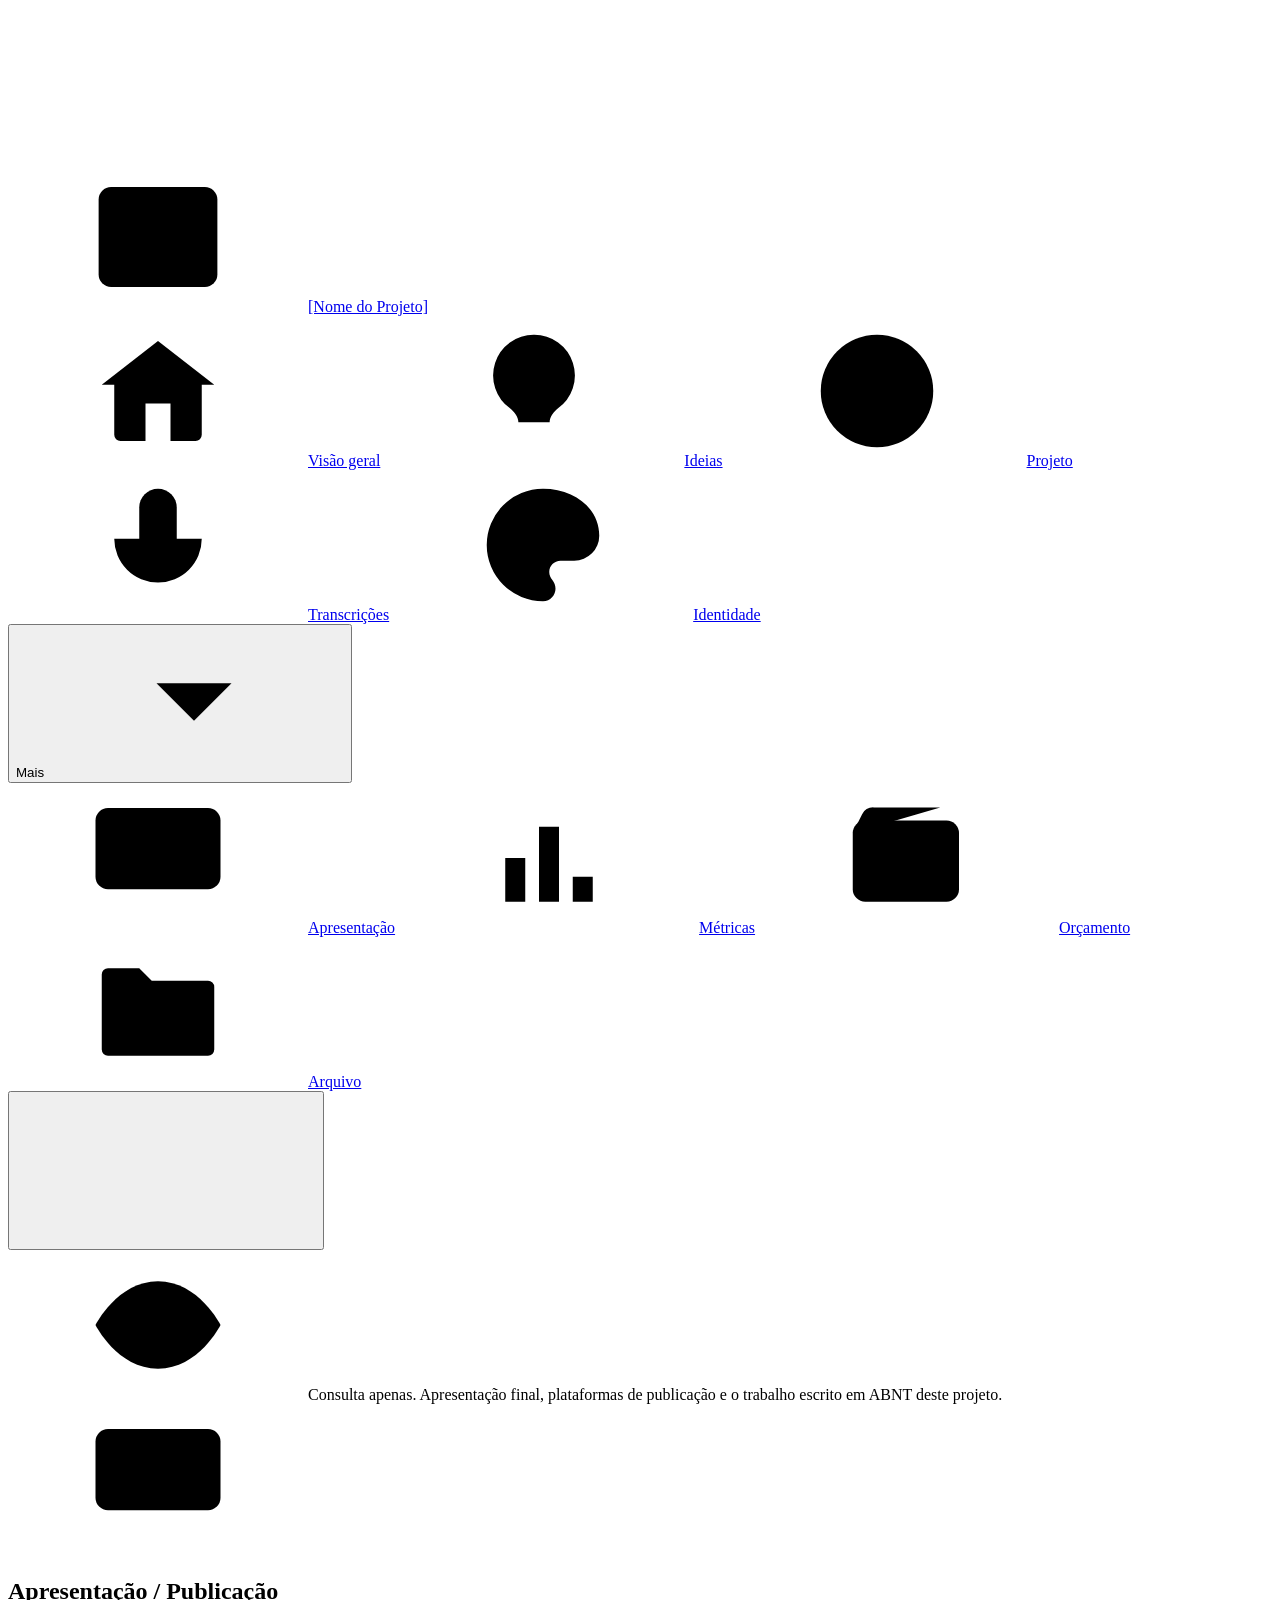
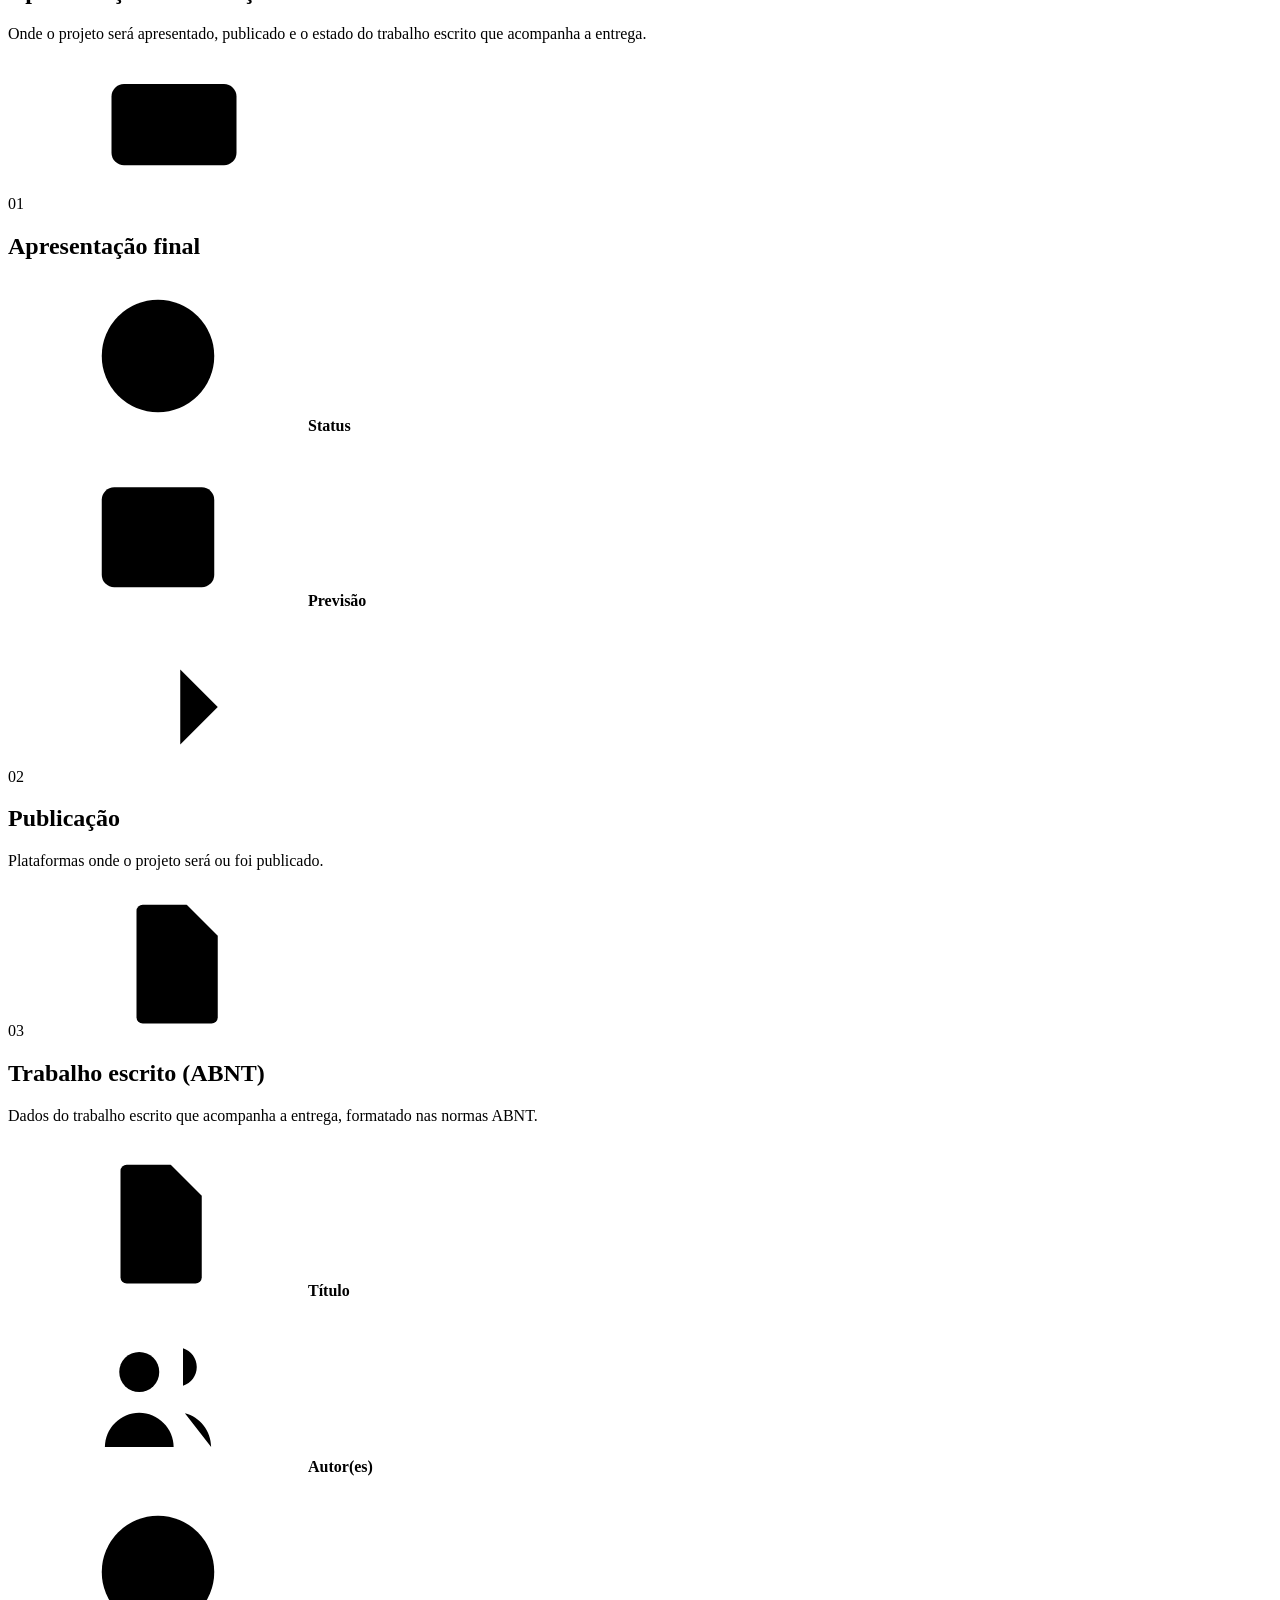
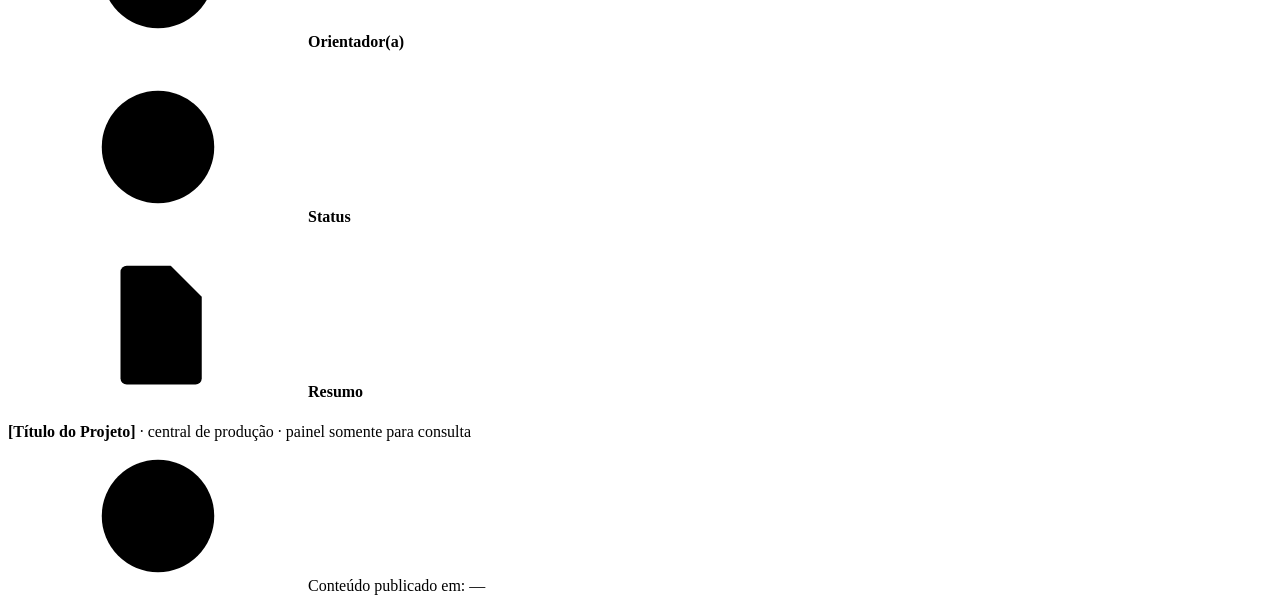
==== apresentacao.html @ b6584e84 "Add files via upload" ====
<!DOCTYPE html><html lang="pt-BR"><head><meta charset="utf-8">
<meta name="viewport" content="width=device-width,initial-scale=1">
<meta http-equiv="Content-Security-Policy" content="default-src 'self'; script-src 'self'; style-src 'self'; img-src 'self' data:; font-src 'self'; connect-src 'none'; object-src 'none'; base-uri 'none'; form-action 'none'">
<meta name="referrer" content="no-referrer">
<title>[Título do Projeto] · Apresentação / Publicação · central de produção</title>
<link rel="stylesheet" href="assets/style.css">
<link rel="icon" href="data:image/svg+xml,%3Csvg xmlns=%27http://www.w3.org/2000/svg%27 viewBox=%270 0 24 24%27%3E%3Crect width=%2724%27 height=%2724%27 rx=%276%27 fill=%27%230b0c10%27/%3E%3Ccircle cx=%2712%27 cy=%2712%27 r=%276%27 fill=%27%23e8b04b%27/%3E%3C/svg%3E">
</head>
<body data-page="apresentacao">

<svg class="icon-sprite" aria-hidden="true">
<symbol id="icon-home" viewBox="0 0 24 24"><path d="M3 11l9-7 9 7"/><path d="M5 10v9a1 1 0 0 0 1 1h4v-6h4v6h4a1 1 0 0 0 1-1v-9"/></symbol>
<symbol id="icon-target" viewBox="0 0 24 24"><circle cx="12" cy="12" r="9"/><circle cx="12" cy="12" r="5"/><circle cx="12" cy="12" r="1"/></symbol>
<symbol id="icon-calendar" viewBox="0 0 24 24"><rect x="3" y="5" width="18" height="16" rx="2"/><path d="M3 10h18M8 3v4M16 3v4"/></symbol>
<symbol id="icon-check" viewBox="0 0 24 24"><circle cx="12" cy="12" r="9"/><path d="M8 12l3 3 5-6"/></symbol>
<symbol id="icon-mic" viewBox="0 0 24 24"><rect x="9" y="3" width="6" height="11" rx="3"/><path d="M5 11a7 7 0 0 0 14 0M12 18v3M9 21h6"/></symbol>
<symbol id="icon-palette" viewBox="0 0 24 24"><path d="M12 3a9 9 0 1 0 0 18c1.2 0 2-1 2-2 0-.6-.2-1-.5-1.4-.3-.4-.5-.8-.5-1.3 0-1 .8-1.8 1.8-1.8H17a4 4 0 0 0 4-4c0-4.4-4-7.5-9-7.5Z"/><circle cx="7.5" cy="10.5" r="1"/><circle cx="10.5" cy="7" r="1"/><circle cx="15" cy="8" r="1"/></symbol>
<symbol id="icon-users" viewBox="0 0 24 24"><circle cx="9" cy="8" r="3.2"/><path d="M3.5 20c0-3 2.5-5.5 5.5-5.5s5.5 2.5 5.5 5.5"/><path d="M16 4.2c1.3.4 2.2 1.6 2.2 3s-.9 2.6-2.2 3M20.5 20c0-2.6-1.8-4.8-4.2-5.4"/></symbol>
<symbol id="icon-link" viewBox="0 0 24 24"><path d="M9 15l6-6"/><path d="M13 5l1-1a3.5 3.5 0 1 1 5 5l-1 1M11 19l-1 1a3.5 3.5 0 1 1-5-5l1-1"/></symbol>
<symbol id="icon-mail" viewBox="0 0 24 24"><rect x="3" y="5" width="18" height="14" rx="2"/><path d="M3 7l9 6 9-6"/></symbol>
<symbol id="icon-file" viewBox="0 0 24 24"><path d="M7 3h7l5 5v13a1 1 0 0 1-1 1H7a1 1 0 0 1-1-1V4a1 1 0 0 1 1-1Z"/><path d="M14 3v5h5"/></symbol>
<symbol id="icon-tag" viewBox="0 0 24 24"><path d="M12 3h6a2 2 0 0 1 2 2v6L11 20l-8-8L12 3Z"/><circle cx="16" cy="8" r="1.3"/></symbol>
<symbol id="icon-alert" viewBox="0 0 24 24"><path d="M12 3 2 20h20L12 3Z"/><path d="M12 10v4M12 17h.01"/></symbol>
<symbol id="icon-search" viewBox="0 0 24 24"><circle cx="10.5" cy="10.5" r="6.5"/><path d="M20 20l-4.8-4.8"/></symbol>
<symbol id="icon-folder" viewBox="0 0 24 24"><path d="M3 6a1 1 0 0 1 1-1h5l2 2h9a1 1 0 0 1 1 1v10a1 1 0 0 1-1 1H4a1 1 0 0 1-1-1V6Z"/></symbol>
<symbol id="icon-image" viewBox="0 0 24 24"><rect x="3" y="4" width="18" height="16" rx="2"/><circle cx="8.5" cy="9.5" r="1.7"/><path d="M21 16l-5.5-5.5L4 21"/></symbol>
<symbol id="icon-audio" viewBox="0 0 24 24"><path d="M3 12h2M7 8v8M11 5v14M15 8v8M19 10v4M22 12h-1"/></symbol>
<symbol id="icon-clock" viewBox="0 0 24 24"><circle cx="12" cy="12" r="9"/><path d="M12 7v5l3.5 2"/></symbol>
<symbol id="icon-chevron" viewBox="0 0 24 24"><path d="M6 9l6 6 6-6"/></symbol>
<symbol id="icon-shield" viewBox="0 0 24 24"><path d="M12 3l7 3v6c0 4.5-3 7.5-7 9-4-1.5-7-4.5-7-9V6l7-3Z"/><path d="M9.3 12l1.8 1.8L15 10"/></symbol>
<symbol id="icon-menu" viewBox="0 0 24 24"><path d="M3 6h18M3 12h18M3 18h18"/></symbol>
<symbol id="icon-x" viewBox="0 0 24 24"><path d="M5 5l14 14M19 5 5 19"/></symbol>
<symbol id="icon-eye" viewBox="0 0 24 24"><path d="M2 12s3.5-7 10-7 10 7 10 7-3.5 7-10 7-10-7-10-7Z"/><circle cx="12" cy="12" r="3"/></symbol>
<symbol id="icon-arrow" viewBox="0 0 24 24"><path d="M5 12h14M13 6l6 6-6 6"/></symbol>
<symbol id="icon-film" viewBox="0 0 24 24"><rect x="2.5" y="4" width="19" height="16" rx="2"/><path d="M7 4v16M17 4v16M2.5 9h4.5M2.5 15h4.5M17 9h4.5M17 15h4.5"/></symbol>
<symbol id="icon-presentation" viewBox="0 0 24 24"><rect x="2" y="4" width="20" height="13" rx="2"/><path d="M8 21h8M12 17v4"/><path d="M10 9.3v4.4l4-2.2z"/></symbol>
<symbol id="icon-chart" viewBox="0 0 24 24"><path d="M3 21h18"/><rect x="5" y="12" width="3.2" height="7"/><rect x="10.4" y="7" width="3.2" height="12"/><rect x="15.8" y="15" width="3.2" height="4"/></symbol>
<symbol id="icon-idea" viewBox="0 0 24 24"><path d="M9 21h6M10 18h4"/><path d="M12 3a6.5 6.5 0 0 0-3.8 11.8c.6.5 1.3 1.3 1.3 2.2h5c0-.9.7-1.7 1.3-2.2A6.5 6.5 0 0 0 12 3Z"/></symbol>
<symbol id="icon-budget" viewBox="0 0 24 24"><path d="M3 8a2 2 0 0 1 2-2h13a2 2 0 0 1 2 2v9a2 2 0 0 1-2 2H5a2 2 0 0 1-2-2V8Z"/><path d="M3 8l1.5-3a2 2 0 0 1 1.8-1.1H17"/><circle cx="16.5" cy="13" r="1.4"/></symbol>
</svg>

<nav class="topnav"><div class="navin">
<a class="brand" href="index.html"><svg class="ic"><use href="#icon-film"/></svg><span>[Nome do Projeto]</span></a>
<div class="navlinks">
<a href="index.html" data-page="inicio"><svg class="ic"><use href="#icon-home"/></svg>Visão geral</a>
<a href="ideias.html" data-page="ideias"><svg class="ic"><use href="#icon-idea"/></svg>Ideias</a>
<a href="projeto.html" data-page="projeto"><svg class="ic"><use href="#icon-target"/></svg>Projeto</a>
<a href="transcricoes.html" data-page="transcricoes"><svg class="ic"><use href="#icon-mic"/></svg>Transcrições</a>
<a href="identidade.html" data-page="identidade"><svg class="ic"><use href="#icon-palette"/></svg>Identidade</a>
<div class="navmore">
<button type="button" class="navmorebtn on" aria-haspopup="true" aria-expanded="false">Mais<svg class="ic"><use href="#icon-chevron"/></svg></button>
<div class="navmorepanel">
<a href="apresentacao.html" data-page="apresentacao" class="on"><svg class="ic"><use href="#icon-presentation"/></svg>Apresentação</a>
<a href="metricas.html" data-page="metricas"><svg class="ic"><use href="#icon-chart"/></svg>Métricas</a>
<a href="orcamento.html" data-page="orcamento"><svg class="ic"><use href="#icon-budget"/></svg>Orçamento</a>
<a href="arquivo.html" data-page="arquivo"><svg class="ic"><use href="#icon-folder"/></svg>Arquivo</a>
</div>
</div>
</div>
<button type="button" class="navtoggle" aria-label="Abrir menu" aria-expanded="false"><svg class="ic ic-lg"><use href="#icon-menu"/></svg></button>
</div></nav>

<main>
<section class="section-tight"><div class="wrap">
<div class="readonly-flag fade-up"><svg class="ic"><use href="#icon-eye"/></svg><span>Consulta apenas. Apresentação final, plataformas de publicação e o trabalho escrito em ABNT deste projeto.</span></div>
<div class="shead fade-up"><svg class="ic ic-lg"><use href="#icon-presentation"/></svg><h2>Apresentação / Publicação</h2></div>
<p class="sdesc fade-up">Onde o projeto será apresentado, publicado e o estado do trabalho escrito que acompanha a entrega.</p>
</div></section>

<section id="apresentacao-final"><div class="wrap">
<div class="shead fade-up"><span class="snum">01</span><svg class="ic"><use href="#icon-presentation"/></svg><h2>Apresentação final</h2></div>
<div class="legend fade-up">
<div class="lg"><h4><svg class="ic"><use href="#icon-check"/></svg>Status</h4><p id="apFinalStatus"></p></div>
<div class="lg"><h4><svg class="ic"><use href="#icon-calendar"/></svg>Previsão</h4><p id="apFinalData"></p></div>
</div>
<p class="body fade-up mb-lg mt-md" id="apFinalDesc"></p>
<a class="pagecard fade-up drivebtn" id="apFinalLink" href="#" target="_blank" rel="noopener" hidden>
<svg class="ic"><use href="#icon-presentation"/></svg>
<h3>Assistir apresentação final</h3>
<p>Abre o vídeo ou a apresentação final em outra aba.</p>
</a>
</div></section>

<section id="publicacao"><div class="wrap">
<div class="shead fade-up"><span class="snum">02</span><svg class="ic"><use href="#icon-arrow"/></svg><h2>Publicação</h2></div>
<p class="sdesc fade-up">Plataformas onde o projeto será ou foi publicado.</p>
<div class="cgrid fade-up" id="publicacaoList"></div>
</div></section>

<section id="abnt"><div class="wrap">
<div class="shead fade-up"><span class="snum">03</span><svg class="ic"><use href="#icon-file"/></svg><h2>Trabalho escrito (ABNT)</h2></div>
<p class="sdesc fade-up">Dados do trabalho escrito que acompanha a entrega, formatado nas normas ABNT.</p>
<div class="two fade-up">
<div>
<h4 class="mini"><svg class="ic"><use href="#icon-file"/></svg>Título</h4>
<p class="body" id="abntTitulo"></p>
<h4 class="mini"><svg class="ic"><use href="#icon-users"/></svg>Autor(es)</h4>
<p class="body" id="abntAutor"></p>
<h4 class="mini"><svg class="ic"><use href="#icon-target"/></svg>Orientador(a)</h4>
<p class="body" id="abntOrientador"></p>
</div>
<div>
<h4 class="mini"><svg class="ic"><use href="#icon-check"/></svg>Status</h4>
<p class="body" id="abntStatus"></p>
<h4 class="mini"><svg class="ic"><use href="#icon-file"/></svg>Resumo</h4>
<p class="body" id="abntResumo"></p>
</div>
</div>
<a class="pagecard fade-up drivebtn" id="abntLink" href="#" target="_blank" rel="noopener" hidden>
<svg class="ic"><use href="#icon-file"/></svg>
<h3>Abrir o trabalho escrito</h3>
<p>Abre o documento em ABNT (PDF ou Drive) em outra aba.</p>
</a>
</div></section>

</main>

<footer><div class="wrap">
<b data-mount="footerProject">[Título do Projeto]</b><span> · central de produção · painel somente para consulta</span><br>
<span class="fnote"><svg class="ic"><use href="#icon-clock"/></svg><span data-mount="footerPublished">Conteúdo publicado em: —</span></span>
</div></footer>

<script type="application/json" id="siteData">
{
  "meta": {
    "projectName": "[Nome do Projeto]",
    "lastUpdate": { "weekday": "Segunda-feira", "date": "17 de agosto de 2026", "time": "01:36" }
  },
  "apresentacaoFinal": {
    "statusText": "[em produção / finalizado / publicado]",
    "dataPrevisao": "[00/00/0000]",
    "descricao": "[Descrição da apresentação final — formato, duração, contexto de exibição (banca, festival, evento).]",
    "linkVideo": ""
  },
  "publicacao": [
    { "plataforma": "[YouTube / Vimeo / site do projeto]", "link": "", "statusText": "[a publicar]" },
    { "plataforma": "[Festival / mostra]", "link": "", "statusText": "[inscrição pendente]" }
  ],
  "abnt": {
    "titulo": "[Título do trabalho escrito]",
    "autor": "[Nome do(s) autor(es)]",
    "orientador": "[Nome do(a) orientador(a), se houver]",
    "resumo": "[Resumo/abstract do trabalho escrito, formatado conforme as normas ABNT.]",
    "linkArquivo": "",
    "statusText": "[em redação / em revisão / finalizado]"
  }
}
</script>
<script src="assets/main.js"></script>
</body></html>
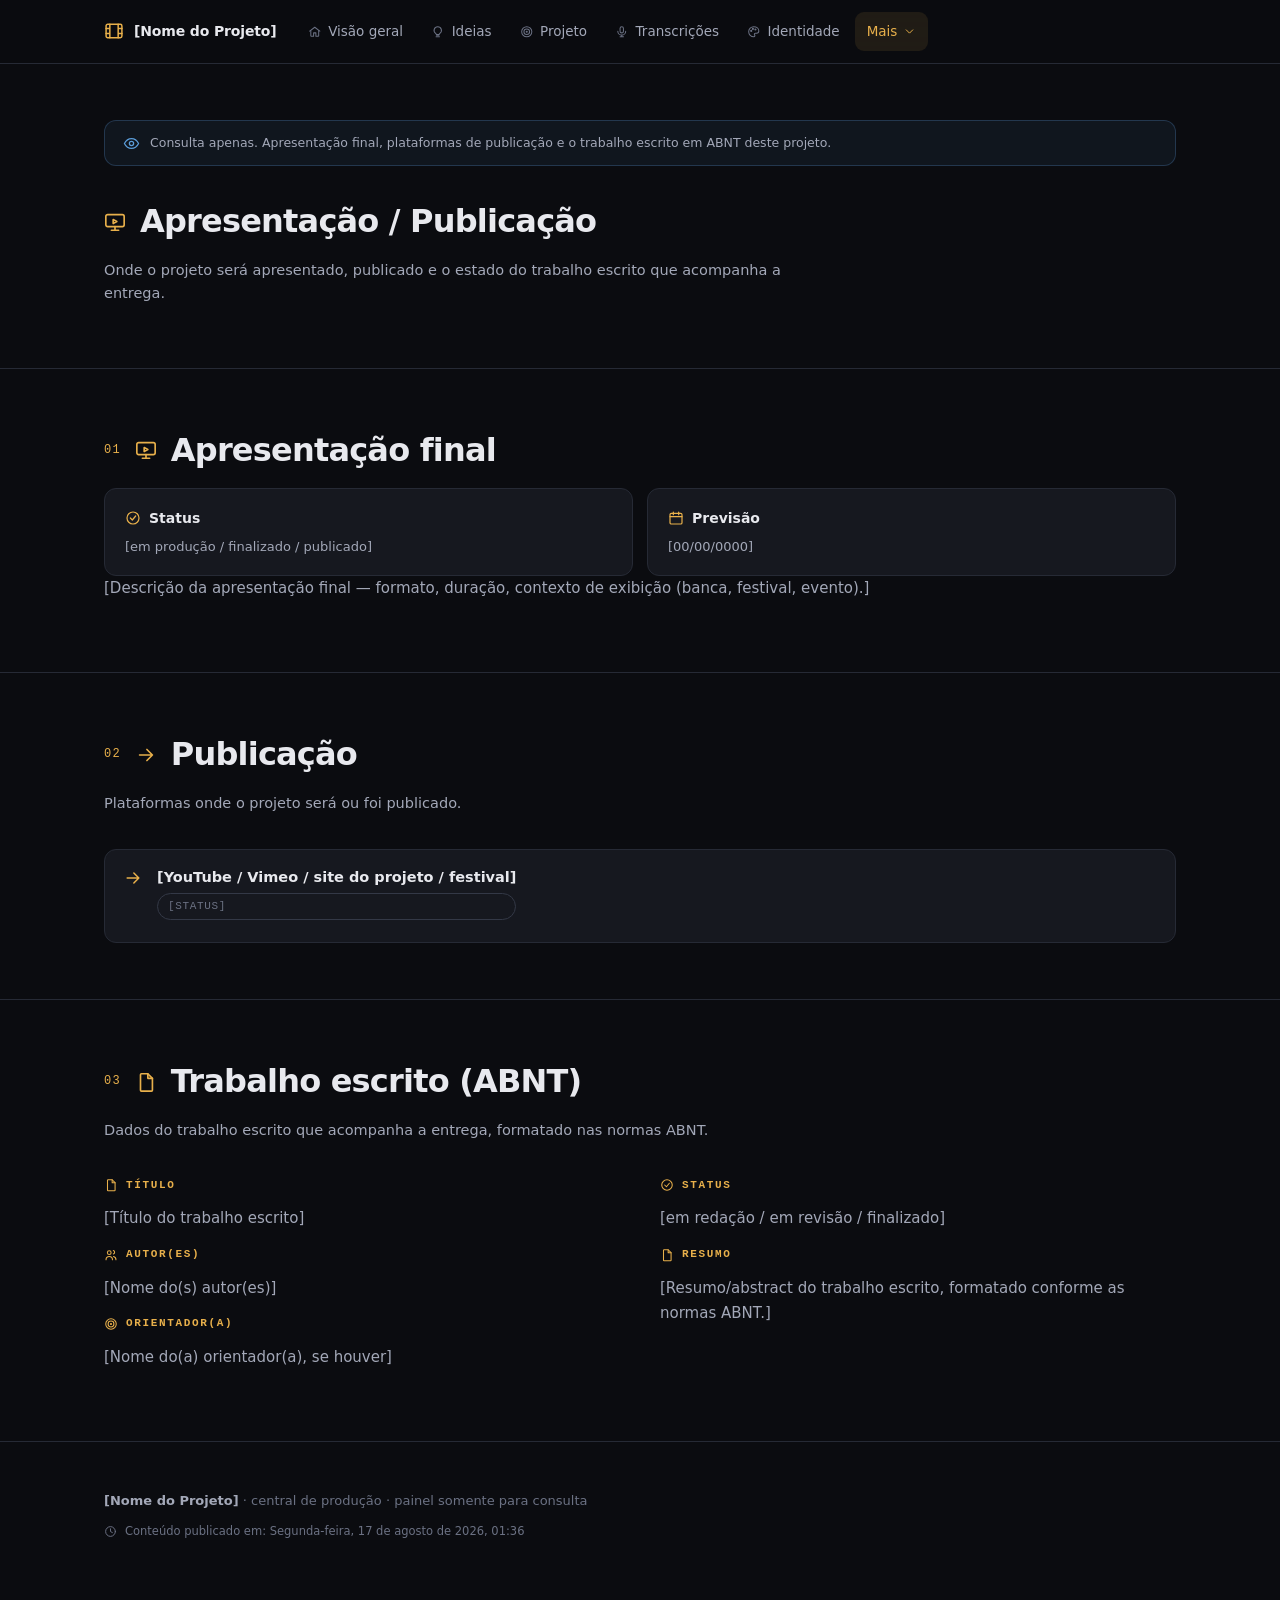
==== commit 3bc9d1c9: "Add files via upload" ====
--- a/apresentacao.html
+++ b/apresentacao.html
@@ -133,8 +133,7 @@
     "linkVideo": ""
   },
   "publicacao": [
-    { "plataforma": "[YouTube / Vimeo / site do projeto]", "link": "", "statusText": "[a publicar]" },
-    { "plataforma": "[Festival / mostra]", "link": "", "statusText": "[inscrição pendente]" }
+    { "plataforma": "[YouTube / Vimeo / site do projeto / festival]", "link": "", "statusText": "[status]" }
   ],
   "abnt": {
     "titulo": "[Título do trabalho escrito]",
--- a/assets/style.css
+++ b/assets/style.css
@@ -0,0 +1,519 @@
+/* ============================================================
+   CENTRAL DE PRODUÇÃO — folha de estilos compartilhada
+   Mesma identidade visual do modelo original (fundo escuro,
+   acento âmbar, tipografia mono para rótulos). Todas as 9 páginas
+   (index.html, ideias.html, projeto.html, transcricoes.html,
+   identidade.html, apresentacao.html, metricas.html, orcamento.html,
+   arquivo.html) importam este arquivo único — mude aqui e a
+   mudança vale para o site inteiro.
+   ============================================================ */
+
+:root{
+ --bg:#0b0c10; --bg2:#111318; --card:#16181f; --card2:#1b1e27;
+ --line:#262a35; --line2:#333846;
+ --tx:#e8e9ee; --tx2:#a3a8b8; --tx3:#6b7183;
+ --acc:#e8b04b; --acc2:#f0c574; --hot:#e2564d; --cool:#5b9dd9; --ok:#5cc9a7;
+ --mono:ui-monospace,"SF Mono",Menlo,Consolas,monospace;
+ --font:-apple-system,BlinkMacSystemFont,"Segoe UI",Inter,system-ui,sans-serif;
+ --nav-h:64px;
+}
+.icon-sprite{display:none}
+[hidden]{display:none !important}
+.drivebtn{margin-bottom:22px}
+.drivebtn:hover{border-color:var(--ok)}
+*{box-sizing:border-box}
+html{scroll-behavior:smooth}
+body{margin:0;background:var(--bg);color:var(--tx);font-family:var(--font);
+ font-size:16px;line-height:1.6;-webkit-font-smoothing:antialiased}
+.wrap{max-width:1120px;margin:0 auto;padding:0 24px}
+a{color:inherit}
+img{max-width:100%}
+::selection{background:rgba(232,176,75,.28);color:#fff}
+
+/* ícones — sprite inline por página, referenciado via <use> */
+.ic{width:1em;height:1em;stroke:currentColor;fill:none;stroke-width:1.8;
+ stroke-linecap:round;stroke-linejoin:round;vertical-align:-0.15em;flex-shrink:0}
+.ic-lg{width:22px;height:22px}
+
+/* ============ NAV ============ */
+nav.topnav{position:sticky;top:0;z-index:80;background:rgba(11,12,16,.9);
+ backdrop-filter:blur(16px);border-bottom:1px solid var(--line);height:var(--nav-h)}
+nav.topnav .navin{max-width:1120px;margin:0 auto;padding:0 24px;height:100%;
+ display:flex;align-items:center;gap:8px}
+.brand{display:flex;align-items:center;gap:10px;text-decoration:none;color:var(--tx);
+ font-weight:800;font-size:14px;letter-spacing:-.01em;margin-right:10px;white-space:nowrap}
+.brand .ic{color:var(--acc);width:20px;height:20px}
+/* sem overflow-x:auto aqui de propósito: o CSS não permite misturar
+   "overflow-x:auto" com "overflow-y:visible" no mesmo elemento — a regra da
+   spec força os dois eixos a ficarem não-"visible" juntos, o que recortava
+   o menu suspenso ".navmorepanel" (position:absolute dentro deste elemento)
+   assim que ele abria. Antes do menu "Mais" isso era o único jeito de não
+   perder o link Arquivo em telas estreitas; agora que só 5 links + o botão
+   Mais ficam sempre visíveis, cabe sem precisar de scroll horizontal acima
+   do breakpoint mobile (880px — medido: precisa de ~850px de largura para
+   os 5 links + brand + botão Mais sem quebrar; 880px dá folga), onde o
+   menu vira a lista de tela cheia. */
+.navlinks{display:flex;align-items:center;gap:2px;flex:1}
+.navlinks a{display:flex;align-items:center;gap:7px;text-decoration:none;color:var(--tx2);
+ font-size:13.5px;padding:9px 13px;border-radius:9px;white-space:nowrap;transition:.15s;font-weight:500}
+.navlinks a .ic{color:var(--tx3);transition:.15s}
+.navlinks a:hover{color:var(--tx);background:var(--card2)}
+.navlinks a:hover .ic{color:var(--tx2)}
+.navlinks a.on{color:var(--acc);background:rgba(232,176,75,.1)}
+.navlinks a.on .ic{color:var(--acc)}
+/* "Mais" — os 4 links menos usados (Apresentação, Métricas, Orçamento,
+   Arquivo) ficam num menu suspenso em vez de brigar por espaço com os 5
+   principais: sem isso, o .navlinks vira scroll horizontal sem nenhuma
+   pista visual assim que os 9 links não cabem mais, e o Arquivo — o
+   último da lista — some por trás do scroll. */
+.navmore{position:relative}
+.navmorebtn{display:flex;align-items:center;gap:6px;text-decoration:none;color:var(--tx2);
+ background:none;border:none;font:inherit;padding:9px 12px;border-radius:9px;font-size:13.5px;
+ font-weight:500;cursor:pointer;white-space:nowrap}
+.navmorebtn .ic{color:var(--tx3);transition:.15s;width:13px;height:13px}
+.navmorebtn:hover{color:var(--tx);background:var(--card2)}
+.navmorebtn:hover .ic{color:var(--tx2)}
+.navmorebtn.on{color:var(--acc);background:rgba(232,176,75,.1)}
+.navmorebtn.on .ic{color:var(--acc)}
+.navmorebtn[aria-expanded="true"] .ic{transform:rotate(180deg)}
+.navmorepanel{position:absolute;top:calc(100% + 8px);right:0;min-width:200px;background:var(--card);
+ border:1px solid var(--line2);border-radius:12px;padding:6px;box-shadow:0 12px 28px rgba(0,0,0,.4);
+ display:flex;flex-direction:column;gap:2px;opacity:0;visibility:hidden;transform:translateY(-4px);
+ transition:opacity .15s,transform .15s,visibility .15s;z-index:90}
+.navmore.open .navmorepanel{opacity:1;visibility:visible;transform:translateY(0)}
+.navmorepanel a{border-radius:8px}
+.navtoggle{display:none;margin-left:auto;background:none;border:1px solid var(--line2);color:var(--tx2);
+ border-radius:8px;width:38px;height:38px;align-items:center;justify-content:center;cursor:pointer}
+@media(max-width:880px){
+ .navtoggle{display:flex}
+ /* height fixa (em vez de "bottom:0") porque o nav tem backdrop-filter, e isso faz
+    o próprio nav virar o "containing block" deste position:fixed — com bottom:0
+    ele colapsava quase a zero de altura. calc(100vh - nav-h) contorna isso. */
+ .navlinks{position:fixed;top:var(--nav-h);left:0;right:0;height:calc(100vh - var(--nav-h));background:var(--bg);
+  flex-direction:column;align-items:stretch;padding:12px;overflow-y:auto;
+  transform:translateX(-100%);transition:transform .22s ease;border-top:1px solid var(--line)}
+ .navlinks.open{transform:translateX(0)}
+ .navlinks a{padding:14px 16px;font-size:15px;border-radius:10px}
+ /* no menu mobile (lista cheia, sem dropdown) o wrapper e o painel viram
+    "transparentes" no layout — os 4 links do "Mais" ficam lado a lado com
+    os outros 5, na mesma lista vertical, e o botão some. display:contents
+    tira a caixa do elemento mas NÃO cancela herança de visibility/transform/
+    posição — sem resetar isso explicitamente aqui, os 4 links do painel
+    (escondidos por padrão no modo dropdown de desktop) continuam
+    invisíveis mesmo aparecendo no DOM da lista mobile. */
+ .navmore{display:contents}
+ .navmorebtn{display:none}
+ .navmorepanel{display:contents;position:static;opacity:1;visibility:visible;transform:none}
+}
+
+/* ============ SECTIONS ============ */
+main{display:block}
+section{padding:56px 0;border-bottom:1px solid var(--line)}
+section:last-of-type{border-bottom:none}
+.shead{display:flex;align-items:center;gap:14px;margin-bottom:12px;flex-wrap:wrap}
+.shead .ic{color:var(--acc);width:22px;height:22px}
+.snum{font-family:var(--mono);font-size:12px;color:var(--acc);letter-spacing:.1em}
+h1,h2,h3,h4{font-family:var(--font)}
+h2{font-size:clamp(22px,3.2vw,32px);margin:0;letter-spacing:-.025em;font-weight:800}
+.sdesc{color:var(--tx2);max-width:720px;margin:0 0 34px;font-size:14.5px;line-height:1.6}
+h4.mini{display:flex;align-items:center;gap:8px;font-family:var(--mono);font-size:11px;
+ letter-spacing:.15em;text-transform:uppercase;color:var(--acc);margin:0 0 12px}
+h4.mini .ic{width:14px;height:14px}
+p.body{font-size:15px;line-height:1.72;color:var(--tx2);margin:0 0 14px}
+p.body b{color:var(--tx)}
+.two{display:grid;grid-template-columns:1fr 1fr;gap:40px}
+.tags{display:flex;flex-wrap:wrap;gap:7px;margin-top:12px}
+.tag2{font-size:12px;color:var(--tx2);border:1px solid var(--line2);border-radius:20px;padding:4px 12px}
+@media(max-width:820px){.two{grid-template-columns:1fr;gap:26px}}
+
+/* ============ HERO (página inicial) ============ */
+.hero{padding:56px 0 48px;border-bottom:1px solid var(--line);
+ background:radial-gradient(1000px 440px at 12% -10%,rgba(232,176,75,.12),transparent 65%)}
+.herotop{display:flex;align-items:flex-start;gap:26px;flex-wrap:wrap;margin-bottom:26px}
+.logobox-lg{width:140px;height:140px;border-radius:22px;border:1.5px dashed var(--line2);
+ display:flex;align-items:center;justify-content:center;flex-shrink:0;background:var(--card);
+ overflow:hidden}
+.logobox-lg img{width:100%;height:100%;object-fit:contain}
+.logobox-lg img:not([src]){display:none}
+.logobox-lg .fb{font-family:var(--mono);font-size:12px;letter-spacing:.1em;color:var(--tx3);text-align:center}
+.herometa{flex:1;min-width:260px;display:flex;flex-direction:column;gap:12px}
+.badgerow{display:flex;gap:10px;flex-wrap:wrap}
+.stagebadge{display:inline-flex;align-items:center;gap:8px;background:rgba(232,176,75,.1);
+ border:1px solid rgba(232,176,75,.35);border-radius:20px;padding:7px 16px 7px 12px;
+ font-family:var(--mono);font-size:11.5px;letter-spacing:.06em;text-transform:uppercase;color:var(--acc2)}
+.stagebadge i{width:7px;height:7px;border-radius:50%;background:var(--acc);display:block}
+.updatedbadge{display:inline-flex;align-items:center;gap:9px;background:var(--card);
+ border:1px solid var(--line);border-radius:20px;padding:7px 16px 7px 12px;font-size:12px;color:var(--tx2)}
+.updatedbadge .ic{color:var(--ok);width:15px;height:15px}
+.updatedbadge b{color:var(--tx);font-weight:700}
+.kicker{font-family:var(--mono);font-size:11px;letter-spacing:.18em;text-transform:uppercase;color:var(--acc)}
+h1.title{font-size:clamp(34px,5.8vw,58px);line-height:1.04;margin:2px 0 0;letter-spacing:-.03em;font-weight:800}
+h1.title em{font-style:normal;color:var(--acc)}
+.sub{font-size:17.5px;color:var(--tx2);max-width:700px;margin:14px 0 0}
+
+/* faixa "última atualização" em destaque, própria */
+.updatepanel{display:flex;align-items:center;gap:18px;background:var(--card);border:1px solid var(--line);
+ border-left:3px solid var(--ok);border-radius:14px;padding:18px 24px;margin:28px 0 8px;flex-wrap:wrap}
+.updatepanel .ic{color:var(--ok);width:26px;height:26px;flex-shrink:0}
+.updatepanel .ulabel{font-family:var(--mono);font-size:10px;letter-spacing:.16em;text-transform:uppercase;
+ color:var(--tx3);margin-bottom:4px}
+.updatepanel .udate{font-size:16px;font-weight:700;letter-spacing:-.01em}
+.updatepanel .utime{font-family:var(--mono);font-size:13px;color:var(--tx2);margin-top:2px}
+
+.stats{display:flex;flex-wrap:wrap;gap:10px;margin-top:30px}
+.stat{background:var(--card);border:1px solid var(--line);border-radius:12px;padding:14px 20px;min-width:112px}
+.stat b{display:block;font-size:25px;font-weight:800;letter-spacing:-.02em;line-height:1.2}
+.stat span{font-size:10px;letter-spacing:.13em;text-transform:uppercase;color:var(--tx3);font-family:var(--mono)}
+
+/* cartões de navegação rápida entre páginas (usado na Visão geral) */
+.pagegrid{display:grid;grid-template-columns:repeat(auto-fit,minmax(220px,1fr));gap:14px}
+.pagecard{display:block;text-decoration:none;background:var(--card);border:1px solid var(--line);
+ border-radius:14px;padding:22px;transition:.18s}
+.pagecard:hover{border-color:var(--acc);transform:translateY(-2px);background:var(--card2)}
+.pagecard .ic{color:var(--acc);width:26px;height:26px;margin-bottom:14px}
+.pagecard h3{margin:0 0 6px;font-size:16px;font-weight:800;letter-spacing:-.01em;color:var(--tx)}
+.pagecard p{margin:0;font-size:13px;color:var(--tx2);line-height:1.5}
+
+/* ============ CARDS GENÉRICOS ============ */
+.legend{display:grid;grid-template-columns:repeat(auto-fit,minmax(220px,1fr));gap:14px}
+.lg{background:var(--card);border:1px solid var(--line);border-radius:12px;padding:18px 20px}
+.lg h4{display:flex;align-items:center;gap:8px;margin:0 0 8px;font-size:14px;font-weight:700}
+.lg h4 .ic{color:var(--acc);width:16px;height:16px}
+.lg p{margin:0;font-size:13px;color:var(--tx2);line-height:1.55}
+
+.pgrid,.team{display:grid;grid-template-columns:repeat(auto-fit,minmax(250px,1fr));gap:14px}
+.pc,.member{background:var(--card);border:1px solid var(--line);border-top:3px solid var(--line2);
+ border-radius:14px;padding:20px 22px}
+.pc.prot{border-top-color:var(--acc)} .pc.voz{border-top-color:var(--cool)}
+.pc.pend{border-top-color:var(--hot)} .pc.sec{border-top-color:var(--line2)}
+.pfoto{width:58px;height:58px;border-radius:50%;overflow:hidden;background:var(--card2);
+ border:1px solid var(--line2);display:flex;align-items:center;justify-content:center;margin-bottom:14px;flex-shrink:0}
+.pfoto img{width:100%;height:100%;object-fit:cover}
+.pfoto img:not([src]){display:none}
+.pfoto .fbi{color:var(--acc);font-family:var(--mono);font-weight:800;font-size:13px}
+.member{display:flex;gap:16px;align-items:flex-start;border-top-width:1px;padding:18px 20px}
+.member .pfoto{margin-bottom:0}
+.pn{font-size:17px;font-weight:800;letter-spacing:-.02em}
+.mname{font-size:16px;font-weight:800;letter-spacing:-.01em}
+.ps,.mrole{font-family:var(--mono);font-size:10.5px;letter-spacing:.07em;color:var(--tx3);
+ text-transform:uppercase;margin:4px 0 11px;display:block}
+.mrole{color:var(--acc)}
+.pc p{margin:0;font-size:14px;color:var(--tx2);line-height:1.6}
+.mtasks{display:flex;flex-wrap:wrap;gap:6px}
+.mtask{font-size:11.5px;color:var(--tx2);border:1px solid var(--line2);border-radius:20px;padding:3px 10px}
+
+/* ============ ANDAMENTO / PROGRESSO (só leitura) ============ */
+.stats2{display:grid;grid-template-columns:repeat(auto-fit,minmax(130px,1fr));gap:12px;margin-bottom:36px}
+.phases{display:grid;gap:10px}
+.phase{display:grid;grid-template-columns:160px 1fr 52px;gap:16px;align-items:center;
+ background:var(--card);border:1px solid var(--line);border-radius:10px;padding:14px 18px}
+.phase .pn2{font-size:13.5px;font-weight:700;letter-spacing:-.01em;display:flex;align-items:center;gap:8px}
+.phase .pn2 .ic{width:15px;height:15px;color:var(--tx3)}
+.phase .pbar{height:8px;background:var(--bg2);border-radius:5px;overflow:hidden}
+.phase .pfill{height:100%;background:linear-gradient(90deg,var(--acc),var(--ok));border-radius:5px}
+.phase .pct{font-family:var(--mono);font-size:12.5px;color:var(--tx2);text-align:right}
+@media(max-width:600px){.phase{grid-template-columns:100px 1fr 42px;gap:10px;padding:12px 14px}}
+
+/* ============ CRONOGRAMA (timeline, só leitura) ============ */
+.tl{position:relative}
+.tl:before{content:"";position:absolute;left:118px;top:8px;bottom:8px;width:2px;
+ background:linear-gradient(180deg,transparent,var(--line2) 6%,var(--line2) 94%,transparent)}
+.ev{position:relative;display:grid;grid-template-columns:100px 40px 1fr;gap:0;margin-bottom:4px;
+ align-items:start;padding:14px 0}
+.ev .when{text-align:right;padding-right:8px;padding-top:2px}
+.ev .when b{display:block;font-family:var(--mono);font-size:13px;color:var(--tx);letter-spacing:-.01em}
+.ev .when span{display:block;font-family:var(--mono);font-size:11px;color:var(--tx3)}
+.ev .dot{display:flex;justify-content:center;padding-top:7px}
+.ev .dot i{width:11px;height:11px;border-radius:50%;background:var(--line2);
+ border:2px solid var(--bg);box-shadow:0 0 0 3px var(--bg);display:block}
+.ev.feito .dot i{background:var(--ok)}
+.ev.agora .dot i{background:var(--acc);width:15px;height:15px;margin-top:-2px}
+.ev .body{padding-left:14px}
+.ev h3{margin:0 0 4px;font-size:16px;font-weight:700;letter-spacing:-.01em;display:flex;align-items:center;gap:8px}
+.ev .body .ic{width:14px;height:14px;color:var(--ok)}
+.ev.agora h3{color:var(--acc)}
+.ev.feito h3{color:var(--ok)}
+.ev p{margin:0;font-size:14px;color:var(--tx2);line-height:1.55;max-width:600px}
+@media(max-width:640px){.ev{grid-template-columns:76px 28px 1fr} .tl:before{left:90px}}
+
+/* ============ CALENDÁRIO (grade, só leitura) ============ */
+.calctl{display:flex;align-items:center;gap:12px;margin-bottom:18px}
+.calctl .navbtn{font-size:15px;color:var(--tx2);background:var(--card);border:1px solid var(--line2);
+ border-radius:8px;width:34px;height:34px;cursor:pointer;display:flex;align-items:center;justify-content:center}
+.calctl .navbtn:hover{color:var(--tx);border-color:var(--acc)}
+#calLabel{font-family:var(--mono);font-size:13.5px;letter-spacing:.05em;color:var(--tx);
+ min-width:150px;text-align:center;text-transform:capitalize}
+.calgrid{display:grid;grid-template-columns:repeat(7,1fr);gap:6px;margin-bottom:22px}
+.calwd{font-family:var(--mono);font-size:10px;letter-spacing:.08em;text-transform:uppercase;
+ color:var(--tx3);text-align:center;padding-bottom:6px}
+.calday{position:relative;aspect-ratio:1;border:1px solid var(--line);border-radius:10px;background:var(--card);
+ display:flex;flex-direction:column;align-items:center;justify-content:center;gap:4px;
+ cursor:pointer;transition:border-color .15s,background-color .15s,box-shadow .15s}
+.calday.blank{visibility:hidden;cursor:default}
+.calday:not(.blank):hover{border-color:var(--line2);background:var(--card2)}
+.calday.today{border-color:var(--acc)}
+.calday .dn{font-size:13px;color:var(--tx2);font-weight:600}
+.calday.today .dn{color:var(--acc)}
+.calday .dots{display:flex;gap:3px}
+.calday .dots i{width:5px;height:5px;border-radius:50%;display:block}
+/* dia selecionado (clicado) — precisa ficar visualmente óbvio mesmo quando
+   coincide com "hoje", por isso soma um preenchimento ao anel de cor que
+   .today já usa, em vez de reaproveitar só a borda. */
+.calday.sel{border-color:var(--acc);background:rgba(232,176,75,.16);
+ box-shadow:0 0 0 1px var(--acc) inset}
+.calday.sel .dn{color:var(--acc);font-weight:800}
+.calday.sel:hover{background:rgba(232,176,75,.22)}
+.caldetail{border:1px solid var(--line);border-radius:14px;padding:20px 22px;background:var(--card)}
+.caldetail>.calead{display:flex;align-items:center;gap:8px;font-family:var(--mono);font-size:11px;
+ letter-spacing:.1em;text-transform:uppercase;color:var(--tx3);margin-bottom:14px}
+.calev{display:flex;gap:12px;padding:10px 0;border-bottom:1px solid var(--line)}
+.calev:last-child{border-bottom:none}
+.calev .dot2{width:10px;height:10px;border-radius:50%;margin-top:5px;flex-shrink:0}
+.calev h4{margin:0 0 4px;font-size:14.5px;font-weight:700}
+.calev p{margin:0;font-size:13.5px;color:var(--tx2);line-height:1.55}
+.calempty{color:var(--tx3);font-size:13.5px}
+@media(max-width:640px){#calLabel{min-width:110px;font-size:12px} .calday .dn{font-size:11px}}
+
+/* ============ CHECKLIST (visual, sem interação) ============ */
+.ckbar{display:flex;align-items:center;gap:14px;margin-bottom:26px;background:var(--card);
+ border:1px solid var(--line);border-radius:12px;padding:16px 20px}
+.ckbar .bar{flex:1;height:7px;background:var(--bg2);border-radius:4px;overflow:hidden}
+.ckbar .fill{height:100%;background:linear-gradient(90deg,var(--acc),var(--ok));border-radius:4px}
+.ckbar .num{font-family:var(--mono);font-size:13px;color:var(--tx2);white-space:nowrap}
+.ck{border:1px solid var(--line);border-radius:14px;padding:20px 24px;margin-bottom:12px;background:var(--card)}
+.ck>h3{display:flex;align-items:center;gap:9px;margin:0 0 14px;font-size:15px;font-weight:800;
+ letter-spacing:-.01em;color:var(--acc)}
+.ck>h3 .ic{width:16px;height:16px}
+.ckrow{display:grid;grid-template-columns:22px 1fr;gap:12px;padding:9px 0;font-size:14.5px;
+ line-height:1.55;color:var(--tx2);align-items:start;border-bottom:1px solid rgba(255,255,255,.03)}
+.ckrow:last-child{border-bottom:none}
+.ckrow .ci{width:20px;height:20px;border-radius:6px;border:1.5px solid var(--line2);flex-shrink:0;
+ display:flex;align-items:center;justify-content:center;margin-top:1px;background:var(--bg2)}
+.ckrow.done .ci{background:var(--ok);border-color:var(--ok);color:#0b0c10}
+.ckrow.done .ci .ic{width:12px;height:12px;stroke-width:3}
+.ckrow.done span{text-decoration:line-through;color:var(--tx3)}
+
+/* ============ PESQUISA / MATERIAL / NOTAS / CONTATOS (leitura) ============ */
+.srcg,.matg{display:grid;grid-template-columns:repeat(auto-fill,minmax(250px,1fr));gap:12px}
+.src,.mit{background:var(--card);border:1px solid var(--line);border-radius:12px;padding:16px 18px}
+.src{display:grid;grid-template-columns:28px 1fr;gap:12px}
+.sid,.mid{font-family:var(--mono);font-size:11px;color:var(--acc);letter-spacing:.08em}
+.stitle{display:flex;align-items:center;gap:6px;font-size:14.5px;font-weight:700;color:var(--cool);
+ text-decoration:none;letter-spacing:-.005em;margin-bottom:4px;word-break:break-word}
+.stitle:hover{text-decoration:underline}
+.stitle .ic{width:13px;height:13px;flex-shrink:0}
+.smeta,.mmeta{display:flex;flex-wrap:wrap;gap:6px;margin-bottom:9px}
+.chip{display:inline-flex;align-items:center;gap:5px;font-family:var(--mono);font-size:10px;
+ letter-spacing:.06em;text-transform:uppercase;color:var(--tx2);border:1px solid var(--line2);
+ border-radius:20px;padding:4px 10px}
+.chip .ic{width:10px;height:10px}
+.chip.ok{color:var(--ok);border-color:rgba(92,201,167,.35)}
+.chip.pend{color:var(--hot);border-color:rgba(226,86,77,.35)}
+.snote{margin:0;font-size:13px;color:var(--tx2);line-height:1.55}
+.mit h4{margin:6px 0 9px;font-size:14.5px;font-weight:700;letter-spacing:-.01em;line-height:1.3}
+.mit .mfile{font-family:var(--mono);font-size:10.5px;color:var(--tx3);word-break:break-all;
+ display:flex;align-items:center;gap:6px}
+
+.nt{border:1px solid var(--line);border-radius:14px;padding:18px 22px;margin-bottom:12px;
+ background:var(--card);border-left:3px solid var(--line2)}
+.nt.duvida{border-left-color:var(--hot)} .nt.decisao{border-left-color:var(--acc)} .nt.contato{border-left-color:var(--cool)}
+.nt .tag{display:flex;align-items:center;gap:7px;font-family:var(--mono);font-size:10px;
+ letter-spacing:.14em;text-transform:uppercase;margin-bottom:9px}
+.nt .tag .ic{width:13px;height:13px}
+.nt.duvida .tag{color:var(--hot)} .nt.decisao .tag{color:var(--acc)} .nt.contato .tag{color:var(--cool)}
+.nt h3{margin:0 0 8px;font-size:15.5px;letter-spacing:-.01em;font-weight:700;line-height:1.35}
+.nt p{margin:0;font-size:14px;color:var(--tx2);line-height:1.6}
+
+.cgrid{display:grid;grid-template-columns:repeat(auto-fit,minmax(240px,1fr));gap:12px}
+.cc{background:var(--card);border:1px solid var(--line);border-radius:12px;padding:16px 18px;
+ display:flex;gap:14px;align-items:flex-start}
+.cc .ic{width:20px;height:20px;color:var(--acc);flex-shrink:0;margin-top:2px}
+.cc b{display:block;font-size:14.5px;margin-bottom:3px}
+.cc span{display:block;font-family:var(--mono);font-size:11px;color:var(--tx3);margin-bottom:6px}
+.cc a{font-size:13px;color:var(--cool);text-decoration:none}
+.cc a:hover{text-decoration:underline}
+
+/* ============ TRANSCRIÇÕES ============ */
+.transtools{display:flex;gap:12px;flex-wrap:wrap;align-items:center;margin-bottom:26px}
+.searchbox{position:relative;flex:1;min-width:220px;max-width:420px}
+.searchbox .ic{position:absolute;left:14px;top:50%;transform:translateY(-50%);color:var(--tx3);width:16px;height:16px}
+.searchbox input{width:100%;background:var(--card);border:1px solid var(--line2);color:var(--tx);
+ border-radius:10px;padding:11px 14px 11px 38px;font-size:14px;font-family:var(--font)}
+.searchbox input:focus{outline:none;border-color:var(--acc)}
+.filterchips{display:flex;gap:8px;flex-wrap:wrap}
+.fchip{font-family:var(--mono);font-size:11px;letter-spacing:.04em;padding:8px 14px;border-radius:20px;
+ border:1px solid var(--line2);background:var(--card);color:var(--tx2);cursor:pointer;transition:.15s}
+.fchip:hover{color:var(--tx);border-color:var(--tx3)}
+.fchip.on{color:#0b0c10;background:var(--acc);border-color:var(--acc);font-weight:700}
+.transcount{font-family:var(--mono);font-size:12px;color:var(--tx3);margin-bottom:16px}
+
+.trans{margin-bottom:22px;border:1px solid var(--line);border-radius:16px;background:var(--card);overflow:hidden}
+.transhead{padding:20px 24px;background:var(--card2);border-bottom:1px solid var(--line);
+ display:flex;flex-wrap:wrap;gap:16px;align-items:center;cursor:pointer}
+.transbadge{font-family:var(--mono);font-weight:700;font-size:16px;color:var(--acc);
+ background:rgba(232,176,75,.1);border:1px solid rgba(232,176,75,.28);border-radius:10px;
+ padding:6px 12px;letter-spacing:-.02em}
+.transmeta{flex:1;min-width:220px}
+.transmeta h3{margin:0 0 5px;font-size:17px;letter-spacing:-.015em;font-weight:700;line-height:1.3}
+.transinfo{display:flex;flex-wrap:wrap;gap:14px;font-family:var(--mono);font-size:11.5px;color:var(--tx3)}
+.transinfo span{display:flex;align-items:center;gap:5px}
+.transinfo .ic{width:13px;height:13px}
+.transtoggle{color:var(--tx3);transition:transform .2s}
+.trans.open .transtoggle{transform:rotate(180deg)}
+.transdesc{padding:16px 24px;font-size:13.5px;color:var(--tx2);border-bottom:1px solid var(--line);line-height:1.6}
+.transbody{max-height:0;overflow:hidden;transition:max-height .3s ease}
+.trans.open .transbody{max-height:6000px}
+.transtext{padding:24px 26px;font-size:15.5px;line-height:1.8;color:#d7dae3;white-space:pre-wrap}
+.transtext mark{background:rgba(232,176,75,.32);color:#fff;padding:0 2px;border-radius:2px}
+.trans.hide{display:none}
+
+/* ============ IDENTIDADE VISUAL (página inteira) ============ */
+.idhero{display:flex;gap:36px;align-items:center;flex-wrap:wrap;margin-bottom:20px}
+.idlogo{width:180px;height:180px;border-radius:26px;border:1.5px dashed var(--line2);background:var(--card);
+ display:flex;align-items:center;justify-content:center;flex-shrink:0;overflow:hidden}
+.idlogo img{width:100%;height:100%;object-fit:contain}
+.idlogo img:not([src]){display:none}
+.idlogo .fb{font-family:var(--mono);font-size:13px;color:var(--tx3);letter-spacing:.1em;text-align:center}
+.idnote{max-width:420px;color:var(--tx2);font-size:14.5px;line-height:1.65}
+
+.swatchgrid{display:grid;grid-template-columns:repeat(auto-fill,minmax(240px,1fr));gap:16px}
+.swatch{border:1px solid var(--line);border-radius:16px;overflow:hidden;background:var(--card)}
+.swatch .fill{height:96px;position:relative}
+.swatch .fill .check{position:absolute;top:10px;right:10px;background:rgba(0,0,0,.35);
+ border-radius:6px;padding:3px 8px;font-family:var(--mono);font-size:9.5px;color:#fff;letter-spacing:.05em}
+.swatch .fill.c-bg{background:var(--bg)} .swatch .fill.c-bg2{background:var(--bg2)}
+.swatch .fill.c-card{background:var(--card)} .swatch .fill.c-card2{background:var(--card2)}
+.swatch .fill.c-line2{background:var(--line2)}
+.swatch .fill.c-tx{background:var(--tx)} .swatch .fill.c-tx2{background:var(--tx2)} .swatch .fill.c-tx3{background:var(--tx3)}
+.swatch .fill.c-acc{background:var(--acc)} .swatch .fill.c-acc2{background:var(--acc2)}
+.swatch .fill.c-hot{background:var(--hot)} .swatch .fill.c-cool{background:var(--cool)} .swatch .fill.c-ok{background:var(--ok)}
+.swatch .meta{padding:14px 16px}
+.swatch .sname{font-size:14.5px;font-weight:700;margin-bottom:6px}
+.swatch .scode{font-family:var(--mono);font-size:11.5px;color:var(--tx2);display:block;margin-bottom:2px}
+.swatch .sfunc{font-size:12px;color:var(--tx3);margin-top:8px;line-height:1.5}
+
+.fontcard{background:var(--card);border:1px solid var(--line);border-radius:16px;padding:28px 30px;margin-bottom:16px}
+.fontcard .fname{font-family:var(--mono);font-size:11px;letter-spacing:.12em;text-transform:uppercase;color:var(--acc);margin-bottom:16px}
+.fontcard .fsample{font-size:38px;font-weight:800;letter-spacing:-.02em;margin-bottom:8px}
+.fontcard .fsample.mono{font-family:var(--mono);font-size:15px;font-weight:500;color:var(--tx2)}
+.fontcard .fmeta{font-size:13px;color:var(--tx2);margin-top:10px}
+
+.gfxgrid{display:grid;grid-template-columns:repeat(auto-fit,minmax(220px,1fr));gap:14px}
+.gfx{background:var(--card);border:1px solid var(--line);border-radius:14px;padding:20px;text-align:center}
+.gfx .prev{height:70px;display:flex;align-items:center;justify-content:center;margin-bottom:14px}
+.gfx .prev .ic{width:34px;height:34px;color:var(--acc)}
+.gfx .glabel{font-size:13px;font-weight:700;margin-bottom:4px}
+.gfx .gdesc{font-size:12px;color:var(--tx3);line-height:1.5}
+
+/* ============ IDEIAS / BRAINSTORM (leitura) ============ */
+.mit p{margin:0 0 4px;font-size:13px;color:var(--tx2);line-height:1.55}
+.idea-author{font-family:var(--mono);font-size:10.5px;color:var(--tx3);margin-top:6px}
+
+.choice-banner{display:flex;align-items:center;gap:10px;background:rgba(92,201,167,.08);
+ border:1px solid rgba(92,201,167,.3);border-radius:12px;padding:14px 18px;margin-bottom:24px;
+ font-size:13.5px;color:var(--tx2)}
+.choice-banner .ic{color:var(--ok);width:18px;height:18px;flex-shrink:0}
+.choice-banner b{color:var(--tx)}
+
+.rank{display:grid;gap:12px}
+.rankrow{background:var(--card);border:1px solid var(--line);border-radius:12px;padding:16px 20px}
+.rankrow.chosen{border-color:var(--acc);background:rgba(232,176,75,.06)}
+.rankhead{display:flex;align-items:center;justify-content:space-between;gap:14px;flex-wrap:wrap;margin-bottom:8px}
+.rankname{display:flex;align-items:center;gap:8px;font-size:15px;font-weight:700;letter-spacing:-.01em}
+.rankname .ic{width:15px;height:15px;color:var(--acc)}
+.rankchips{display:flex;flex-wrap:wrap;gap:6px}
+.rankdesc{margin:0 0 12px;font-size:13.5px;color:var(--tx2);line-height:1.6}
+.rankbarrow{display:grid;grid-template-columns:1fr 88px;gap:14px;align-items:center}
+.rankbar{height:8px;background:var(--bg2);border-radius:5px;overflow:hidden}
+.rankfill{height:100%;background:linear-gradient(90deg,var(--acc),var(--ok));border-radius:5px}
+.rankn{font-family:var(--mono);font-size:12.5px;color:var(--tx2);text-align:right;white-space:nowrap}
+
+.chip.dif-facil{color:var(--ok);border-color:rgba(92,201,167,.35)}
+.chip.dif-medio{color:var(--acc2);border-color:rgba(232,176,75,.35)}
+.chip.dif-dificil{color:var(--hot);border-color:rgba(226,86,77,.35)}
+@media(max-width:600px){.rankbarrow{grid-template-columns:1fr 70px}}
+
+/* ============ ORÇAMENTO — gráfico de pizza por categoria ============ */
+/* Paleta categórica dedicada ao gráfico — deliberadamente separada de
+   --acc/--hot/--ok/--cool, que já carregam significado de status/marca em
+   outras páginas (pendente, concluído, destaque). Ordem fixa (nunca repetida
+   ciclicamente), validada com scripts/validate_palette.js do skill de
+   dataviz para o fundo --card (#16181f, modo escuro): todos os pares
+   adjacentes passam a separação para daltonismo e o piso de contraste.
+   --catout é uma cor neutra reservada ao agrupamento "Outras categorias"
+   quando há mais categorias do que cores da paleta. */
+:root{
+ --cat1:#3987e5; --cat2:#d95926; --cat3:#199e70; --cat4:#c98500;
+ --cat5:#d55181; --cat6:#008300; --cat7:#9085e9; --catout:#5c6270;
+}
+.piewrap{display:flex;gap:32px;flex-wrap:wrap;align-items:center;margin-bottom:22px;
+ background:var(--card);border:1px solid var(--line);border-radius:14px;padding:24px 28px}
+.piechart{position:relative;flex-shrink:0;width:196px;height:196px}
+.piechart svg{width:100%;height:100%;overflow:visible;display:block}
+.piechart .pieseg{cursor:pointer;transition:opacity .15s;transform-origin:100px 100px}
+.piechart .pieseg:hover,.piechart .pieseg.hi{opacity:.82}
+.piecenter{position:absolute;inset:0;display:flex;flex-direction:column;align-items:center;
+ justify-content:center;text-align:center;pointer-events:none;padding:0 18px}
+.piecenter b{font-size:19px;letter-spacing:-.02em;color:var(--tx);line-height:1.15}
+.piecenter span{font-family:var(--mono);font-size:9.5px;letter-spacing:.07em;text-transform:uppercase;
+ color:var(--tx3);margin-top:4px}
+.pielegend{flex:1;min-width:210px;display:grid;gap:8px}
+.pielegend-row{display:flex;align-items:center;gap:10px;font-size:13.5px;color:var(--tx2);
+ border-radius:8px;padding:6px 7px;cursor:pointer;transition:background-color .15s,color .15s}
+.pielegend-row:hover,.pielegend-row.hi{background:var(--card2);color:var(--tx)}
+.pieswatch{width:11px;height:11px;border-radius:3px;flex-shrink:0}
+.pielegend-cat{flex:1;font-weight:600;overflow:hidden;text-overflow:ellipsis;white-space:nowrap}
+.pielegend-val{font-family:var(--mono);font-size:11.5px;color:var(--tx3);white-space:nowrap}
+.pielegend-pct{font-family:var(--mono);font-size:11.5px;color:var(--tx2);min-width:38px;text-align:right}
+.pie-empty{display:flex;align-items:center;gap:10px;color:var(--tx3);font-size:13.5px}
+.pie-empty .ic{width:16px;height:16px;flex-shrink:0}
+@media(max-width:560px){.piewrap{padding:18px 20px;gap:18px}.piechart{width:150px;height:150px}}
+
+/* ============ ARQUIVO / HISTÓRICO ============ */
+.chlog{position:relative}
+.chlog:before{content:"";position:absolute;left:88px;top:8px;bottom:8px;width:2px;
+ background:linear-gradient(180deg,transparent,var(--line2) 6%,var(--line2) 94%,transparent)}
+.chi{position:relative;display:grid;grid-template-columns:70px 32px 1fr;padding:16px 0}
+.chwhen{text-align:right;padding-right:8px;padding-top:2px;font-family:var(--mono);font-size:12px;color:var(--tx3)}
+.chdot{display:flex;justify-content:center;padding-top:6px}
+.chdot i{width:11px;height:11px;border-radius:50%;background:var(--acc);border:2px solid var(--bg);
+ box-shadow:0 0 0 3px var(--bg);display:block}
+.chbody{padding-left:14px}
+.chbody .chv{font-family:var(--mono);font-size:11px;color:var(--acc2);letter-spacing:.05em;margin-bottom:4px}
+.chbody h3{margin:0 0 6px;font-size:15.5px;font-weight:700}
+.chbody p{margin:0;font-size:13.5px;color:var(--tx2);line-height:1.6}
+.chbody ul{margin:8px 0 0;padding-left:18px;font-size:13.5px;color:var(--tx2);line-height:1.7}
+@media(max-width:600px){.chi{grid-template-columns:54px 26px 1fr} .chlog:before{left:66px}}
+
+.archivetbl{width:100%;border-collapse:collapse;font-size:13.5px}
+.archivetbl th{text-align:left;font-family:var(--mono);font-size:10.5px;letter-spacing:.08em;
+ text-transform:uppercase;color:var(--tx3);padding:10px 14px;border-bottom:1px solid var(--line2)}
+.archivetbl td{padding:13px 14px;border-bottom:1px solid var(--line);color:var(--tx2)}
+.archivetbl tr:last-child td{border-bottom:none}
+.archivetbl a{color:var(--cool);text-decoration:none;display:flex;align-items:center;gap:6px}
+.archivetbl a:hover{text-decoration:underline}
+
+/* ============ RODAPÉ + AVISO SOMENTE LEITURA ============ */
+.readonly-flag{display:flex;align-items:center;gap:10px;background:rgba(91,157,217,.07);
+ border:1px solid rgba(91,157,217,.25);border-radius:12px;padding:12px 18px;margin-bottom:30px;
+ font-size:12.5px;color:var(--tx2)}
+.readonly-flag .ic{color:var(--cool);width:17px;height:17px;flex-shrink:0}
+footer{padding:48px 0 64px;color:var(--tx3);font-size:13px;line-height:1.7;border-top:1px solid var(--line)}
+footer b{color:var(--tx2)}
+footer .fnote{display:flex;align-items:center;gap:8px;margin-top:10px;font-size:11.5px}
+footer .fnote .ic{width:13px;height:13px}
+
+/* utilitários pequenos (evitam style="" inline, exigido pela política de segurança de conteúdo) */
+.section-tight{padding-bottom:28px}
+.idx-compact{grid-template-columns:repeat(auto-fill,minmax(170px,1fr))}
+.ix-compact{padding:11px 14px}
+.ixt-sm{font-size:13px}
+.navbtn.today{width:auto;padding:0 12px;font-size:11px}
+.mb-lg{margin-bottom:28px}
+.mt-md{margin-top:16px}
+.table-scroll{overflow-x:auto}
+
+/* microanimações discretas */
+.fade-up{animation:fadeUp .5s ease both}
+@keyframes fadeUp{from{opacity:0;transform:translateY(8px)}to{opacity:1;transform:translateY(0)}}
+@media(prefers-reduced-motion:reduce){.fade-up{animation:none}}
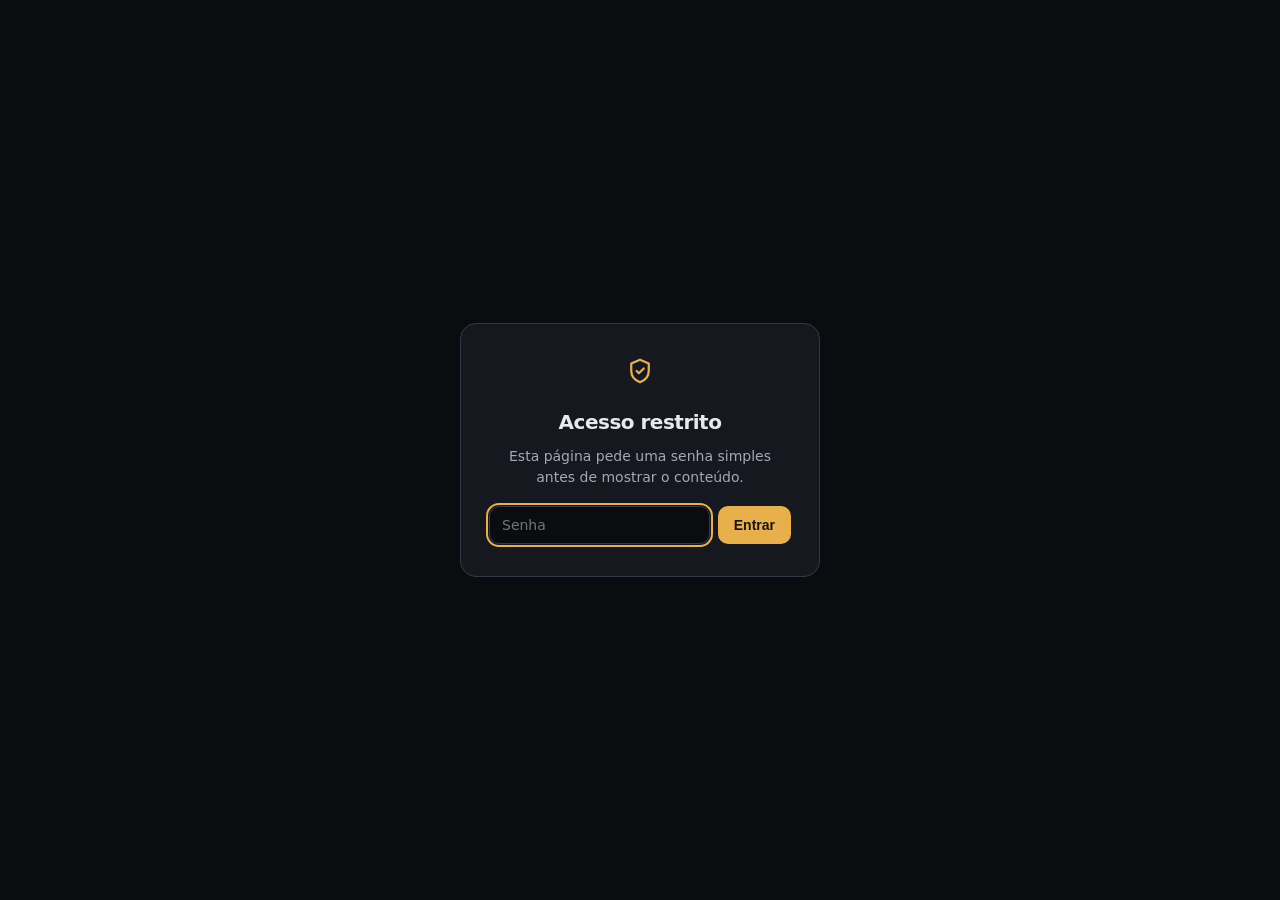
==== commit 6ee1164d: "Add files via upload" ====
--- a/apresentacao.html
+++ b/apresentacao.html
@@ -2,7 +2,7 @@
 <meta name="viewport" content="width=device-width,initial-scale=1">
 <meta http-equiv="Content-Security-Policy" content="default-src 'self'; script-src 'self'; style-src 'self'; img-src 'self' data:; font-src 'self'; connect-src 'none'; object-src 'none'; base-uri 'none'; form-action 'none'">
 <meta name="referrer" content="no-referrer">
-<title>[Título do Projeto] · Apresentação / Publicação · central de produção</title>
+<title>[Nome do Projeto] · Apresentação / Publicação · central de produção</title>
 <link rel="stylesheet" href="assets/style.css">
 <link rel="icon" href="data:image/svg+xml,%3Csvg xmlns=%27http://www.w3.org/2000/svg%27 viewBox=%270 0 24 24%27%3E%3Crect width=%2724%27 height=%2724%27 rx=%276%27 fill=%27%230b0c10%27/%3E%3Ccircle cx=%2712%27 cy=%2712%27 r=%276%27 fill=%27%23e8b04b%27/%3E%3C/svg%3E">
 </head>
@@ -39,6 +39,19 @@
 <symbol id="icon-budget" viewBox="0 0 24 24"><path d="M3 8a2 2 0 0 1 2-2h13a2 2 0 0 1 2 2v9a2 2 0 0 1-2 2H5a2 2 0 0 1-2-2V8Z"/><path d="M3 8l1.5-3a2 2 0 0 1 1.8-1.1H17"/><circle cx="16.5" cy="13" r="1.4"/></symbol>
 </svg>
 
+<div class="cp-gate">
+<div class="cp-gatebox">
+<svg class="ic"><use href="#icon-shield"/></svg>
+<h2>Acesso restrito</h2>
+<p>Esta página pede uma senha simples antes de mostrar o conteúdo.</p>
+<form class="cp-gateform" id="cpGateForm" autocomplete="off">
+<input class="cp-gateinput" type="password" id="cpGateInput" name="cppass" placeholder="Senha" autocomplete="off">
+<button class="cp-gatesubmit" type="submit">Entrar</button>
+</form>
+<p class="cp-gateerr" id="cpGateErr" hidden>Senha incorreta. Tente de novo.</p>
+</div>
+</div>
+<div class="cp-shell">
 <nav class="topnav"><div class="navin">
 <a class="brand" href="index.html"><svg class="ic"><use href="#icon-film"/></svg><span>[Nome do Projeto]</span></a>
 <div class="navlinks">
@@ -119,12 +132,19 @@
 <b data-mount="footerProject">[Título do Projeto]</b><span> · central de produção · painel somente para consulta</span><br>
 <span class="fnote"><svg class="ic"><use href="#icon-clock"/></svg><span data-mount="footerPublished">Conteúdo publicado em: —</span></span>
 </div></footer>
+</div>
 
 <script type="application/json" id="siteData">
 {
   "meta": {
     "projectName": "[Nome do Projeto]",
-    "lastUpdate": { "weekday": "Segunda-feira", "date": "17 de agosto de 2026", "time": "01:36" }
+    "logo": "",
+    "sitePassword": "nicas",
+    "lastUpdate": {
+      "weekday": "Segunda-feira",
+      "date": "17 de agosto de 2026",
+      "time": "13:52"
+    }
   },
   "apresentacaoFinal": {
     "statusText": "[em produção / finalizado / publicado]",
@@ -133,7 +153,11 @@
     "linkVideo": ""
   },
   "publicacao": [
-    { "plataforma": "[YouTube / Vimeo / site do projeto / festival]", "link": "", "statusText": "[status]" }
+    {
+      "plataforma": "[YouTube / Vimeo / site do projeto / festival]",
+      "link": "",
+      "statusText": "[status]"
+    }
   ],
   "abnt": {
     "titulo": "[Título do trabalho escrito]",
--- a/assets/style.css
+++ b/assets/style.css
@@ -517,3 +517,28 @@
 .fade-up{animation:fadeUp .5s ease both}
 @keyframes fadeUp{from{opacity:0;transform:translateY(8px)}to{opacity:1;transform:translateY(0)}}
 @media(prefers-reduced-motion:reduce){.fade-up{animation:none}}
+
+/* ================= acesso por senha simples (barreira leve, não é
+   segurança de verdade — a senha fica no código-fonte da página, então
+   qualquer pessoa com um pouco de conhecimento técnico consegue contornar.
+   Serve só para não deixar o link aberto para qualquer visitante casual.
+   Some sozinho, em todas as páginas, quando nenhuma senha é definida no
+   painel de edição (Meta do projeto). ================= */
+.cp-shell{display:none}
+body.cp-unlocked .cp-shell{display:block}
+.cp-gate{display:none;position:fixed;inset:0;z-index:9999;align-items:center;justify-content:center;
+ background:var(--bg);padding:24px}
+body:not(.cp-unlocked) .cp-gate{display:flex}
+.cp-gatebox{max-width:360px;width:100%;text-align:center;background:var(--card);
+ border:1px solid var(--line2);border-radius:16px;padding:32px 28px}
+.cp-gatebox .ic{width:30px;height:30px;color:var(--acc);margin-bottom:14px}
+.cp-gatebox h2{margin:0 0 8px;font-size:20px;color:var(--tx)}
+.cp-gatebox p{margin:0 0 18px;color:var(--tx2);font-size:14px;line-height:1.5}
+.cp-gateform{display:flex;gap:8px}
+.cp-gateinput{flex:1;min-width:0;background:var(--bg);border:1px solid var(--line2);border-radius:10px;
+ padding:10px 12px;color:var(--tx);font-size:14px;font-family:var(--font)}
+.cp-gateinput:focus{outline:2px solid var(--acc);outline-offset:1px}
+.cp-gatesubmit{border:none;border-radius:10px;padding:10px 16px;background:var(--acc);color:#1a1305;
+ font-weight:700;font-size:14px;cursor:pointer;white-space:nowrap;transition:background-color .15s}
+.cp-gatesubmit:hover{background:var(--acc2)}
+.cp-gateerr{margin:14px 0 0;color:var(--hot);font-size:13px}
